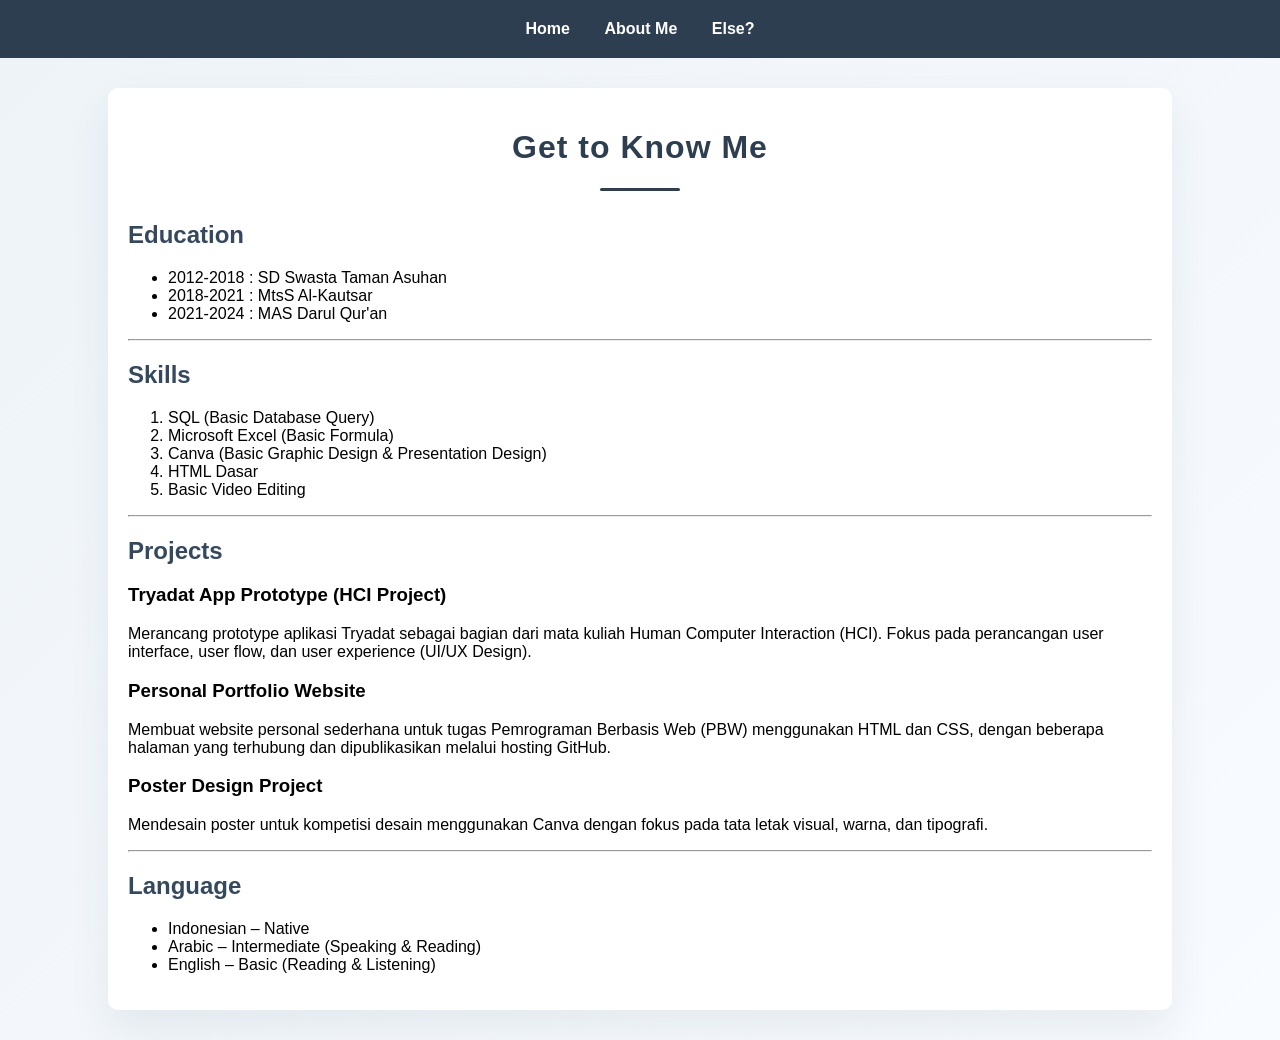
==== about.html @ f0495bab "commit portofolio" ====
<!DOCTYPE html>
<html>
<head>
    <title>About Me</title>
    <link rel="stylesheet" href="style.css">
</head>
<body>

    <nav>
        <a href="index.html">Home</a>
        <a href="about.html">About Me</a>
        <a href="fun.html">Else?</a>
    </nav>

    <div class="container">
        <h1 class="title">Get to Know Me</h1>
        <hr class="firstline">
        <h2>Education</h2>
        <ul>
            <li>2012-2018 : SD Swasta Taman Asuhan</li>
            <li>2018-2021 : MtsS Al-Kautsar</li>
            <li>2021-2024 : MAS Darul Qur'an</li>
        </ul>
        <hr>
        <h2>Skills</h2>
        <ol>
            <li>SQL (Basic Database Query)</li>
            <li>Microsoft Excel (Basic Formula)</li>
            <li>Canva (Basic Graphic Design & Presentation Design) </li>
            <li>HTML Dasar</li>
            <li>Basic Video Editing</li>
        </ol>
        <hr>
        <h2>Projects</h2>
        <h3>Tryadat App Prototype (HCI Project)</h3>
        <p>
            Merancang prototype aplikasi Tryadat sebagai bagian dari mata kuliah Human Computer Interaction (HCI). Fokus pada perancangan user interface, user flow, dan user experience (UI/UX Design).
        </p>
        <h3>Personal Portfolio Website</h3>
        <p>
            Membuat website personal sederhana untuk tugas Pemrograman Berbasis Web (PBW) menggunakan HTML dan CSS, dengan beberapa halaman yang terhubung dan dipublikasikan melalui hosting GitHub.
        </p>
        <h3>Poster Design Project</h3>
        <p>
            Mendesain poster untuk kompetisi desain menggunakan Canva dengan fokus pada tata letak visual, warna, dan tipografi.
        </p>
        <hr>
        <h2>Language</h2>
        <ul>
            <li>Indonesian – Native</li>
            <li>Arabic – Intermediate (Speaking & Reading)</li>
            <li>English – Basic (Reading & Listening)</li>
        </ul>
    </div>
</body>
</html>
---- style.css ----
body {
    font-family: Arial, sans-serif;
    margin: 0;
    background: linear-gradient(135deg, #eef3f8, #f8fbff);
}

nav {
    background-color: #2c3e50;
    padding: 20px;
    text-align: center;
}

nav a {
    color: white;
    text-decoration: none;
    margin: 0 15px;
    font-weight: bold;
}

nav a:hover {
    color: #92a8c8;
}

.container {
    width: 80%;
    margin: 30px auto;
    background: white;
    padding: 20px;
    border-radius: 10px;
    box-shadow: 0 20px 40px rgba(44, 62, 80, 0.08);
    animation: fadeIn 0.8s ease-in-out;
}

.title {
    text-align: center;
    font-size: 32px;
    color: #2c3e50;
    letter-spacing: 1px;
}

.firstline {
    border: none;
    height: 3px;
    width: 80px;
    background: #2c3e50;
    margin: 15px auto 30px;
    border-radius: 10px;
}

table {
    width: 100%;
    border-collapse: collapse;
    margin-top: 20px;
}

table, th, td {
    border: 1px solid black;
    padding: 8px;
}

th {
    background-color: #2c3e50;
    color: white;
}

.foto {
    width: 150px;
    border-radius: 50%;
    display: block;
    margin: 0 auto;
}

section {
    margin-top: 40px;
}

h2 {
    color: #34495e;
}

.music-card {
    background: #f4f8fc;
    padding: 20px;
    border-left: 5px solid #2c3e50;
    border-radius: 12px;
    margin-top: 15px;
    transition: 0.3s;
}

.music-card:hover {
    transform: translateY(-6px);
    box-shadow: 0 15px 30px rgba(0,0,0,0.08);
}

.music-card a {
    display: inline-block;
    margin-top: 10px;
    color: #2c3e50;
    font-weight: bold;
    text-decoration: none;
}

.music-card a:hover {
    color: #5d6d7e;
}

.gallery {
    display: grid;
    grid-template-columns: repeat(auto-fit, minmax(200px, 1fr));
    gap: 20px;
    margin-top: 20px;
}

.gallery img {
    width: 100%;
    border-radius: 15px;
    transition: all 0.3s ease;
    box-shadow: 0 15px 30px rgba(44, 62, 80, 0.1);
}

.gallery img:hover {
    transform: scale(1.05);
}

@keyframes fadeIn {
    from {
        opacity: 0;
        transform: translateY(20px);
    }
    to {
        opacity: 1;
        transform: translateY(0);
    }
}
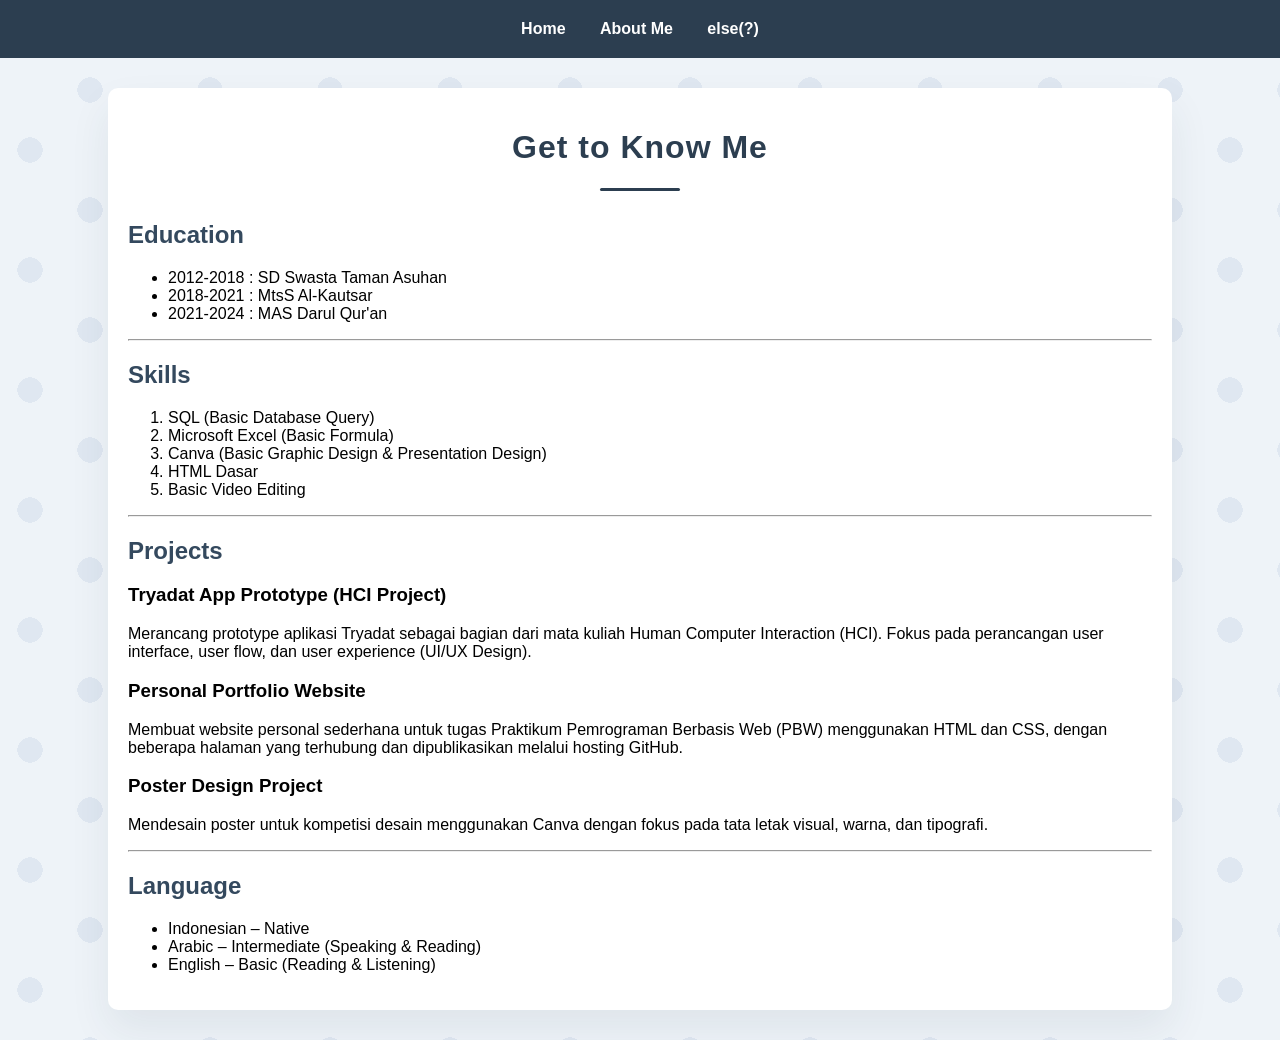
==== commit 400ef2c9: "update website" ====
--- a/about.html
+++ b/about.html
@@ -9,7 +9,7 @@
     <nav>
         <a href="index.html">Home</a>
         <a href="about.html">About Me</a>
-        <a href="fun.html">Else?</a>
+        <a href="fun.html">else(?)</a>
     </nav>
 
     <div class="container">
@@ -38,7 +38,7 @@
         </p>
         <h3>Personal Portfolio Website</h3>
         <p>
-            Membuat website personal sederhana untuk tugas Pemrograman Berbasis Web (PBW) menggunakan HTML dan CSS, dengan beberapa halaman yang terhubung dan dipublikasikan melalui hosting GitHub.
+            Membuat website personal sederhana untuk tugas Praktikum Pemrograman Berbasis Web (PBW) menggunakan HTML dan CSS, dengan beberapa halaman yang terhubung dan dipublikasikan melalui hosting GitHub.
         </p>
         <h3>Poster Design Project</h3>
         <p>
--- a/style.css
+++ b/style.css
@@ -1,7 +1,11 @@
 body {
     font-family: Arial, sans-serif;
     margin: 0;
-    background: linear-gradient(135deg, #eef3f8, #f8fbff);
+    background-color: #eef3f8;
+    background-image: 
+        radial-gradient(circle at 25% 25%, #dfe7f1 10%, transparent 10%),
+        radial-gradient(circle at 75% 75%, #dfe7f1 10%, transparent 10%);
+    background-size: 120px 120px;
 }
 
 nav {
